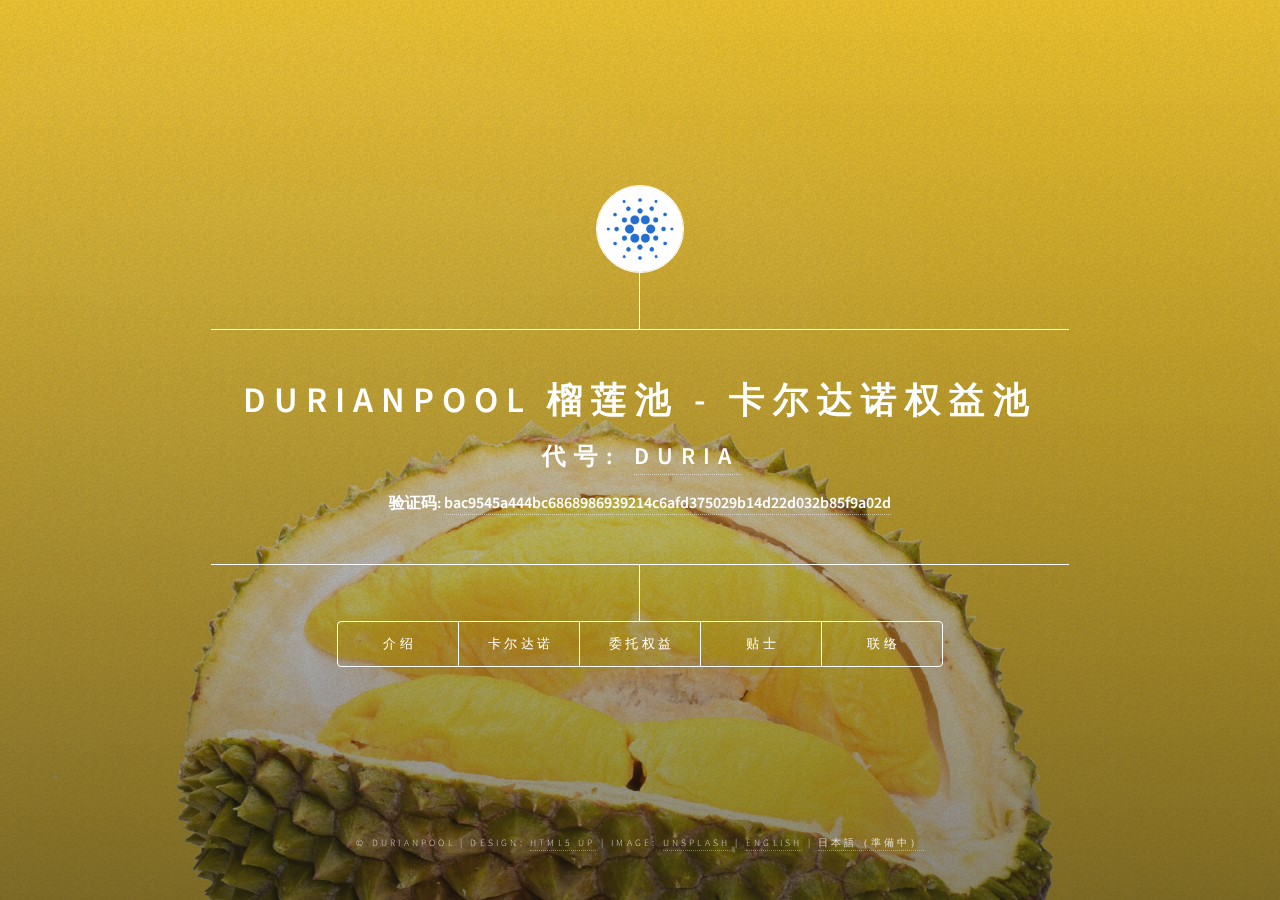
==== cn.html @ 18361f44 "Add language cn, jp" ====
<!DOCTYPE HTML>
<!--
	Dimension by HTML5 UP
	html5up.net | @ajlkn
	Free for personal and commercial use under the CCA 3.0 license (html5up.net/license)
-->
<html>
	<head>
		<title>榴莲池 卡尔达诺</title>
		<meta charset="utf-8" />
		<meta name="viewport" content="width=device-width, initial-scale=1, user-scalable=no" />
		<link rel="stylesheet" href="assets/css/main.css" />
		<link rel="apple-touch-icon" sizes="57x57" href="images/favicon/apple-icon-57x57.png">
        <link rel="apple-touch-icon" sizes="60x60" href="images/favicon/apple-icon-60x60.png">
        <link rel="apple-touch-icon" sizes="72x72" href="images/favicon/apple-icon-72x72.png">
        <link rel="apple-touch-icon" sizes="76x76" href="images/favicon/apple-icon-76x76.png">
        <link rel="apple-touch-icon" sizes="114x114" href="images/favicon/apple-icon-114x114.png">
        <link rel="apple-touch-icon" sizes="120x120" href="images/favicon/apple-icon-120x120.png">
        <link rel="apple-touch-icon" sizes="144x144" href="images/favicon/apple-icon-144x144.png">
        <link rel="apple-touch-icon" sizes="152x152" href="images/favicon/apple-icon-152x152.png">
        <link rel="apple-touch-icon" sizes="180x180" href="images/favicon/apple-icon-180x180.png">
        <link rel="icon" type="image/png" sizes="192x192"  href="images/favicon/android-icon-192x192.png">
        <link rel="icon" type="image/png" sizes="32x32" href="images/favicon/favicon-32x32.png">
        <link rel="icon" type="image/png" sizes="96x96" href="images/favicon/favicon-96x96.png">
        <link rel="icon" type="image/png" sizes="16x16" href="images/favicon/favicon-16x16.png">
        <link rel="manifest" href="/manifest.json">
        <meta name="msapplication-TileColor" content="#ffffff">
        <meta name="msapplication-TileImage" content="/ms-icon-144x144.png">
        <meta name="theme-color" content="#ffffff">
		<noscript><link rel="stylesheet" href="assets/css/noscript.css" /></noscript>
	</head>
    
	
    <body class="is-preload">
        
		<!-- Wrapper -->
			<div id="wrapper">

				<!-- Header -->
					<header id="header">
						<div class="logo">
							<span class="image fit"><img src="images/pic08.jpg" alt="" /></span>
						</div>
						<div class="content">
							<div class="inner">
								<h1>Durianpool 榴莲池 - 卡尔达诺权益池</h1>
                                <h2>代号: <a href="https://adapools.org/pool/bac9545a444bc6868986939214c6afd375029b14d22d032b85f9a02d">DURIA</a></h2>
                                <b>验证码: <span style="text-transform: lowercase"> <a href="https://pooltool.io/pool/bac9545a444bc6868986939214c6afd375029b14d22d032b85f9a02d/epochs">bac9545a444bc6868986939214c6afd375029b14d22d032b85f9a02d</a></span></b>
                            </div>
						</div>
						<nav>
							<ul>
								<li><a href="#intro">介绍</a></li>
								<li><a href="#cardano">卡尔达诺</a></li>
								<li><a href="#delegate">委托权益</a></li>
								<li><a href="#tips">贴士</a></li>
								<li><a href="#contact">联络</a></li>

								<!--<li><a href="#elements">Elements</a></li>-->
							</ul>
						</nav>

					</header>

				<!-- Main -->
					<div id="main">

						<!-- Intro -->
							<article id="intro">
								<h2 class="major">介绍</h2>
								<span class="image main"><img src="images/pic01.jpg" alt="" /></span>
                                <h3>这里没有榴莲,有更可口的等着您。</h3>
                                <p> 我们是区块链热衷者，相信区块链技术和去中心化可以带给我们一个公平的无国界世界。榴莲池的目标是成为一个可信赖及安全的权益池，支持有潜能可改革世界的区块链计划。<br>

                                    <br>经过我们深入探讨卡尔达诺的愿景和生态系统，我们决定在马来西亚部署网络节点，加入保卫卡尔达诺的保安系统，增强网路去中心化。谢谢大家的支持。
                                    <br>
				                </p>
                                
                                <b>权益池:</b>
                                    <ul>
                                        <li>可变费用: <b>1%</b></li>
                                        <li>固定费用: <b>340 ADA</b></li>
                                        <li>质押量: <b>100 ADA</b></li>
                                    </ul>
                                
                                
                                <b>硬件规格:</b>
								<ul>
                                    <li>1个中转节点，1个区块生产节点。1个中转节点正在设定中</li>
                                    <li>4核CPU处理器，8GB内存</li>
                                    <li>256GB SSD存储</li>
                                    <li>300 Mbps网速</li>
                                </ul>
                                <iframe width="500" height="270" frameborder="0" src="https://js.adapools.org/widget-dark.html?pool=bac9545a444bc6868986939214c6afd375029b14d22d032b85f9a02d&whitelabel=true"><a href="https://adapools.org/pool/bac9545a444bc6868986939214c6afd375029b14d22d032b85f9a02d">Detail</a></iframe>
							</article>

						<!-- Cardano -->
							<article id="cardano">
								<h2 class="major">卡尔达诺</h2>
								<span class="image main"><img src="images/pic02.jpg" alt="" /></span>
                                <p>Cardano is a proof-of-stake blockchain platform: the first to be founded on peer-reviewed research and developed through evidence-based methods. It combines pioneering technologies to provide unparalleled security and sustainability to decentralized applications, systems, and societies.</p>
                                <ul class="actions stacked">
								<li><a href="https://cardano.org/discover-cardano/" class="button">发掘更多</a></li>
							    </ul>      
                                <h2>What is ADA?</h2>
                                <p>ADA is the native token Of Cardano. Any user, located anywhere in the world, can use ADA as a secure exchange of value – without requiring a third party to mediate the exchange. Every transaction is permanently, securely, and transparently recorded on the Cardano blockchain.

                                Every ADA holder also holds a stake in the Cardano network. ADA stored in a wallet can be delegated to a stake pool to earn rewards – to participate in the successful running of the network – or pledged to a stake pool to increase the pool's likelihood of receiving rewards. In time, ADA will also be usable for a variety of applications and services on the Cardano platform.</p>
 								<ul class="actions stacked">
                                <li><a href="#delegate" class="button">委托你的权益</a></li>                               
                                </ul>
							</article>

						<!-- Delegate -->
							<article id="delegate">
								<h2 class="major">权益委托</h2>
								<p>委托权益可使用以下的卡尔达诺钱包:</p>
                                <ul>
                                    <ls><b>Daedalus</b> - a full-node wallet developed by IOHK</ls><br>
                                    <ls><b>Yoroi</b> - a browser-based wallet developed by EMURGO.</ls>
                                </ul>
                                    <p>搜寻我们的权益池<br> 
                                        代号: <b>DURIA</b><br>
                                        验证码: <b>bac9545a444bc6868986939214c6afd375029b14d22d032b85f9a02d</b><br>
                                    </p>
                                <p><a href="https://daedaluswallet.io/" class="image main"><img src="images/pic03.jpg" alt="" /></a>
                                <a href="https://daedaluswallet.io/">daedaluswallet.io</a></p>                                
                                <p><a href="https://yoroi-wallet.com/#/" class="image main"><img src="images/pic04.jpg" alt="" /></a>    
                                <a href="https://yoroi-wallet.com/#/">yoroi-wallet.com</a></p>
                                <p>一个详细的叫你<a href="https://medium.com/cardanorss/staking-for-beginners-a-step-by-step-guide-6dda110b2454">如何委托权益</a>的文章。加密货币的必知 <a href="#tips">安全提示</a>。</p>
								
							</article>

                        <!-- Tips -->
							<article id="tips">
								<h2 class="major">安全提示</h2>
                                <p><b>Your Key, Your ADA.</b><br>
                                   When delegation, do NOT send ADA to stake pool operator. Delegating to a pool does NOT involve transfer of ADA.
                                   <br>Your ADA always safe in your wallet. You keep full control while ADA are staked and you can send or withdraw them at anytime.</p>
                                <p><b>Never believe in any free give-away campaign.</b><br>
                                    There is no such thing as free lunch. If it looks too good to be true, it probably is.</p>
                                <p><b>Always visit to / download from official website for any cryptocurrency related product.</b><br>
                                    Make sure the website URL is correct to prevent phishing scam.</p>
                                <p><b>Create a strong password.</b><br>
                                    Enable two-factor authentification whenever available.</p>
                                    
                            </article>
                        
                        
						<!-- Contact -->
							<article id="contact">
								<h2 class="major">联络</h2>
								<form method="post" action="https://formspree.io/f/mqkwkklr">
									<div class="fields">
										<div class="field half">
											<label for="name">姓名</label>
											<input type="text" name="name" id="name" />
										</div>
										<div class="field half">
											<label for="email">电子邮件地址</label>
											<input type="text" name="email" id="email" />
										</div>
										<div class="field">
											<label for="message">信息</label>
											<textarea name="message" id="message" rows="4"></textarea>
										</div>
									</div>
									<ul class="actions">
										<li><input type="submit" value="发送" class="primary" /></li>
										<li><input type="reset" value="取消" /></li>
									</ul>
								</form>
								<ul class="icons">
									<li><a href="#" class="icon brands fa-twitter"><span class="label">Twitter</span></a></li>
									<li><a href="#" class="icon brands fa-facebook-f"><span class="label">Facebook</span></a></li>
									<li><a href="https://github.com/durianpool/durianpool.github.io" class="icon brands fa-github"><span class="label">GitHub</span></a></li>
                                    <li><a class="icon fa-envelope"><span class="label">Email</span></a></li>  durianpool@outlook.com
								</ul>
							</article>

						<!-- Elements -->
							<article id="elements">
								<h2 class="major">Elements</h2>

								<section>
									<h3 class="major">Text</h3>
									<p>This is <b>bold</b> and this is <strong>strong</strong>. This is <i>italic</i> and this is <em>emphasized</em>.
									This is <sup>superscript</sup> text and this is <sub>subscript</sub> text.
									This is <u>underlined</u> and this is code: <code>for (;;) { ... }</code>. Finally, <a href="#">this is a link</a>.</p>
									<hr />
									<h2>Heading Level 2</h2>
									<h3>Heading Level 3</h3>
									<h4>Heading Level 4</h4>
									<h5>Heading Level 5</h5>
									<h6>Heading Level 6</h6>
									<hr />
									<h4>Blockquote</h4>
									<blockquote>Fringilla nisl. Donec accumsan interdum nisi, quis tincidunt felis sagittis eget tempus euismod. Vestibulum ante ipsum primis in faucibus vestibulum. Blandit adipiscing eu felis iaculis volutpat ac adipiscing accumsan faucibus. Vestibulum ante ipsum primis in faucibus lorem ipsum dolor sit amet nullam adipiscing eu felis.</blockquote>
									<h4>Preformatted</h4>
									<pre><code>i = 0;

while (!deck.isInOrder()) {
    print 'Iteration ' + i;
    deck.shuffle();
    i++;
}

print 'It took ' + i + ' iterations to sort the deck.';</code></pre>
								</section>

								<section>
									<h3 class="major">Lists</h3>

									<h4>Unordered</h4>
									<ul>
										<li>Dolor pulvinar etiam.</li>
										<li>Sagittis adipiscing.</li>
										<li>Felis enim feugiat.</li>
									</ul>

									<h4>Alternate</h4>
									<ul class="alt">
										<li>Dolor pulvinar etiam.</li>
										<li>Sagittis adipiscing.</li>
										<li>Felis enim feugiat.</li>
									</ul>

									<h4>Ordered</h4>
									<ol>
										<li>Dolor pulvinar etiam.</li>
										<li>Etiam vel felis viverra.</li>
										<li>Felis enim feugiat.</li>
										<li>Dolor pulvinar etiam.</li>
										<li>Etiam vel felis lorem.</li>
										<li>Felis enim et feugiat.</li>
									</ol>
									<h4>Icons</h4>
									<ul class="icons">
										<li><a href="#" class="icon brands fa-twitter"><span class="label">Twitter</span></a></li>
										<li><a href="#" class="icon brands fa-facebook-f"><span class="label">Facebook</span></a></li>
										<li><a href="#" class="icon brands fa-instagram"><span class="label">Instagram</span></a></li>
										<li><a href="#" class="icon brands fa-github"><span class="label">Github</span></a></li>
									</ul>

									<h4>Actions</h4>
									<ul class="actions">
										<li><a href="#" class="button primary">Default</a></li>
										<li><a href="#" class="button">Default</a></li>
									</ul>
									<ul class="actions stacked">
										<li><a href="#" class="button primary">Default</a></li>
										<li><a href="#" class="button">Default</a></li>
									</ul>
								</section>

								<section>
									<h3 class="major">Table</h3>
									<h4>Default</h4>
									<div class="table-wrapper">
										<table>
											<thead>
												<tr>
													<th>Name</th>
													<th>Description</th>
													<th>Price</th>
												</tr>
											</thead>
											<tbody>
												<tr>
													<td>Item One</td>
													<td>Ante turpis integer aliquet porttitor.</td>
													<td>29.99</td>
												</tr>
												<tr>
													<td>Item Two</td>
													<td>Vis ac commodo adipiscing arcu aliquet.</td>
													<td>19.99</td>
												</tr>
												<tr>
													<td>Item Three</td>
													<td> Morbi faucibus arcu accumsan lorem.</td>
													<td>29.99</td>
												</tr>
												<tr>
													<td>Item Four</td>
													<td>Vitae integer tempus condimentum.</td>
													<td>19.99</td>
												</tr>
												<tr>
													<td>Item Five</td>
													<td>Ante turpis integer aliquet porttitor.</td>
													<td>29.99</td>
												</tr>
											</tbody>
											<tfoot>
												<tr>
													<td colspan="2"></td>
													<td>100.00</td>
												</tr>
											</tfoot>
										</table>
									</div>

									<h4>Alternate</h4>
									<div class="table-wrapper">
										<table class="alt">
											<thead>
												<tr>
													<th>Name</th>
													<th>Description</th>
													<th>Price</th>
												</tr>
											</thead>
											<tbody>
												<tr>
													<td>Item One</td>
													<td>Ante turpis integer aliquet porttitor.</td>
													<td>29.99</td>
												</tr>
												<tr>
													<td>Item Two</td>
													<td>Vis ac commodo adipiscing arcu aliquet.</td>
													<td>19.99</td>
												</tr>
												<tr>
													<td>Item Three</td>
													<td> Morbi faucibus arcu accumsan lorem.</td>
													<td>29.99</td>
												</tr>
												<tr>
													<td>Item Four</td>
													<td>Vitae integer tempus condimentum.</td>
													<td>19.99</td>
												</tr>
												<tr>
													<td>Item Five</td>
													<td>Ante turpis integer aliquet porttitor.</td>
													<td>29.99</td>
												</tr>
											</tbody>
											<tfoot>
												<tr>
													<td colspan="2"></td>
													<td>100.00</td>
												</tr>
											</tfoot>
										</table>
									</div>
								</section>

								<section>
									<h3 class="major">Buttons</h3>
									<ul class="actions">
										<li><a href="#" class="button primary">Primary</a></li>
										<li><a href="#" class="button">Default</a></li>
									</ul>
									<ul class="actions">
										<li><a href="#" class="button">Default</a></li>
										<li><a href="#" class="button small">Small</a></li>
									</ul>
									<ul class="actions">
										<li><a href="#" class="button primary icon solid fa-download">Icon</a></li>
										<li><a href="#" class="button icon solid fa-download">Icon</a></li>
									</ul>
									<ul class="actions">
										<li><span class="button primary disabled">Disabled</span></li>
										<li><span class="button disabled">Disabled</span></li>
									</ul>
								</section>

								<section>
									<h3 class="major">Form</h3>
									<form method="post" action="#">
										<div class="fields">
											<div class="field half">
												<label for="demo-name">Name</label>
												<input type="text" name="demo-name" id="demo-name" value="" placeholder="Jane Doe" />
											</div>
											<div class="field half">
												<label for="demo-email">Email</label>
												<input type="email" name="demo-email" id="demo-email" value="" placeholder="jane@untitled.tld" />
											</div>
											<div class="field">
												<label for="demo-category">Category</label>
												<select name="demo-category" id="demo-category">
													<option value="">-</option>
													<option value="1">Manufacturing</option>
													<option value="1">Shipping</option>
													<option value="1">Administration</option>
													<option value="1">Human Resources</option>
												</select>
											</div>
											<div class="field half">
												<input type="radio" id="demo-priority-low" name="demo-priority" checked>
												<label for="demo-priority-low">Low</label>
											</div>
											<div class="field half">
												<input type="radio" id="demo-priority-high" name="demo-priority">
												<label for="demo-priority-high">High</label>
											</div>
											<div class="field half">
												<input type="checkbox" id="demo-copy" name="demo-copy">
												<label for="demo-copy">Email me a copy</label>
											</div>
											<div class="field half">
												<input type="checkbox" id="demo-human" name="demo-human" checked>
												<label for="demo-human">Not a robot</label>
											</div>
											<div class="field">
												<label for="demo-message">Message</label>
												<textarea name="demo-message" id="demo-message" placeholder="Enter your message" rows="6"></textarea>
											</div>
										</div>
										<ul class="actions">
											<li><input type="submit" value="Send Message" class="primary" /></li>
											<li><input type="reset" value="Reset" /></li>
										</ul>
									</form>
								</section>

							</article>

					</div>
 
				<!-- Footer -->
					<footer id="footer">
                        <p class="copyright">&copy; Durianpool | Design: <a href="https://html5up.net">HTML5 UP</a> | Image: <a href="https://unsplash.com">Unsplash</a> | <a href="index.html">English</a> | <a href="#">日本語（準備中）</a></p>
					</footer>

			</div>

		<!-- BG -->
			<div id="bg"></div>

		<!-- Scripts -->
			<script src="assets/js/jquery.min.js"></script>
			<script src="assets/js/browser.min.js"></script>
			<script src="assets/js/breakpoints.min.js"></script>
			<script src="assets/js/util.js"></script>
			<script src="assets/js/main.js"></script>

	</body>
</html>
---- assets/css/main.css ----
@import url(fontawesome-all.min.css);
@import url("https://fonts.googleapis.com/css?family=Source+Sans+Pro:300italic,600italic,300,600");

/*
	Dimension by HTML5 UP
	html5up.net | @ajlkn
	Free for personal and commercial use under the CCA 3.0 license (html5up.net/license)
*/

html, body, div, span, applet, object,
iframe, h1, h2, h3, h4, h5, h6, p, blockquote,
pre, a, abbr, acronym, address, big, cite,
code, del, dfn, em, img, ins, kbd, q, s, samp,
small, strike, strong, sub, sup, tt, var, b,
u, i, center, dl, dt, dd, ol, ul, li, fieldset,
form, label, legend, table, caption, tbody,
tfoot, thead, tr, th, td, article, aside,
canvas, details, embed, figure, figcaption,
footer, header, hgroup, menu, nav, output, ruby,
section, summary, time, mark, audio, video {
	margin: 0;
	padding: 0;
	border: 0;
	font-size: 100%;
	font: inherit;
	vertical-align: baseline;}

article, aside, details, figcaption, figure,
footer, header, hgroup, menu, nav, section {
	display: block;}

body {
	line-height: 1;
}

ol, ul {
	list-style: none;
}

blockquote, q {
	quotes: none;
}

	blockquote:before, blockquote:after, q:before, q:after {
		content: '';
		content: none;
	}

table {
	border-collapse: collapse;
	border-spacing: 0;
}

body {
	-webkit-text-size-adjust: none;
}

mark {
	background-color: transparent;
	color: inherit;
}

input::-moz-focus-inner {
	border: 0;
	padding: 0;
}

input, select, textarea {
	-moz-appearance: none;
	-webkit-appearance: none;
	-ms-appearance: none;
	appearance: none;
}

/* Basic */

	@-ms-viewport {
		width: device-width;
	}

	@media screen and (max-width: 480px) {

		html, body {
			min-width: 320px;
		}

	}

	html {
		box-sizing: border-box;
	}

	*, *:before, *:after {
		box-sizing: inherit;
	}

	body {
		background: #1b1f22;
	}

		body.is-preload *, body.is-preload *:before, body.is-preload *:after {
			-moz-animation: none !important;
			-webkit-animation: none !important;
			-ms-animation: none !important;
			animation: none !important;
			-moz-transition: none !important;
			-webkit-transition: none !important;
			-ms-transition: none !important;
			transition: none !important;
		}

/* Type */

	html {
		font-size: 16pt;
	}

		@media screen and (max-width: 1680px) {

			html {
				font-size: 12pt;
			}

		}

		@media screen and (max-width: 736px) {

			html {
				font-size: 11pt;
			}

		}

		@media screen and (max-width: 360px) {

			html {
				font-size: 10pt;
			}

		}

	body, input, select, textarea {
		color: #ffffff;
		font-family: "Source Sans Pro", sans-serif;
		font-weight: 300;
		font-size: 1rem;
		line-height: 1.65;
	}

	a {
		-moz-transition: color 0.2s ease-in-out, background-color 0.2s ease-in-out, border-bottom-color 0.2s ease-in-out;
		-webkit-transition: color 0.2s ease-in-out, background-color 0.2s ease-in-out, border-bottom-color 0.2s ease-in-out;
		-ms-transition: color 0.2s ease-in-out, background-color 0.2s ease-in-out, border-bottom-color 0.2s ease-in-out;
		transition: color 0.2s ease-in-out, background-color 0.2s ease-in-out, border-bottom-color 0.2s ease-in-out;
		border-bottom: dotted 1px rgba(255, 255, 255, 0.5);
		text-decoration: none;
		color: inherit;
	}

		a:hover {
			border-bottom-color: transparent;
		}

	strong, b {
		color: #ffffff;
		font-weight: 600;
	}

	em, i {
		font-style: italic;
	}

	p {
		margin: 0 0 2rem 0;
	}

	h1, h2, h3, h4, h5, h6 {
		color: #ffffff;
		font-weight: 600;
		line-height: 1.5;
		margin: 0 0 1rem 0;
		text-transform: uppercase;
		letter-spacing: 0.2rem;
	}

		h1 a, h2 a, h3 a, h4 a, h5 a, h6 a {
			color: inherit;
			text-decoration: none;
		}

		h1.major, h2.major, h3.major, h4.major, h5.major, h6.major {
			border-bottom: solid 1px #ffffff;
			width: -moz-max-content;
			width: -webkit-max-content;
			width: -ms-max-content;
			width: max-content;
			padding-bottom: 0.5rem;
			margin: 0 0 2rem 0;
		}

	h1 {
		font-size: 2.25rem;
		line-height: 1.3;
		letter-spacing: 0.5rem;
	}

	h2 {
		font-size: 1.5rem;
		line-height: 1.4;
		letter-spacing: 0.5rem;
	}

	h3 {
		font-size: 1rem;
	}

	h4 {
		font-size: 0.8rem;
	}

	h5 {
		font-size: 0.7rem;
	}

	h6 {
		font-size: 0.6rem;
	}

	@media screen and (max-width: 736px) {

		h1 {
			font-size: 1.75rem;
			line-height: 1.4;
		}

		h2 {
			font-size: 1.25em;
			line-height: 1.5;
		}

	}

	sub {
		font-size: 0.8rem;
		position: relative;
		top: 0.5rem;
	}

	sup {
		font-size: 0.8rem;
		position: relative;
		top: -0.5rem;
	}

	blockquote {
		border-left: solid 4px #ffffff;
		font-style: italic;
		margin: 0 0 2rem 0;
		padding: 0.5rem 0 0.5rem 2rem;
	}

	code {
		background: rgba(255, 255, 255, 0.075);
		border-radius: 4px;
		font-family: "Courier New", monospace;
		font-size: 0.9rem;
		margin: 0 0.25rem;
		padding: 0.25rem 0.65rem;
	}

	pre {
		-webkit-overflow-scrolling: touch;
		font-family: "Courier New", monospace;
		font-size: 0.9rem;
		margin: 0 0 2rem 0;
	}

		pre code {
			display: block;
			line-height: 1.75;
			padding: 1rem 1.5rem;
			overflow-x: auto;
		}

	hr {
		border: 0;
		border-bottom: solid 1px #ffffff;
		margin: 2.75rem 0;
	}

	.align-left {
		text-align: left;
	}

	.align-center {
		text-align: center;
	}

	.align-right {
		text-align: right;
	}

/* Form */

	form {
		margin: 0 0 2rem 0;
	}

		form > :last-child {
			margin-bottom: 0;
		}

		form > .fields {
			display: -moz-flex;
			display: -webkit-flex;
			display: -ms-flex;
			display: flex;
			-moz-flex-wrap: wrap;
			-webkit-flex-wrap: wrap;
			-ms-flex-wrap: wrap;
			flex-wrap: wrap;
			width: calc(100% + 3rem);
			margin: -1.5rem 0 2rem -1.5rem;
		}

			form > .fields > .field {
				-moz-flex-grow: 0;
				-webkit-flex-grow: 0;
				-ms-flex-grow: 0;
				flex-grow: 0;
				-moz-flex-shrink: 0;
				-webkit-flex-shrink: 0;
				-ms-flex-shrink: 0;
				flex-shrink: 0;
				padding: 1.5rem 0 0 1.5rem;
				width: calc(100% - 1.5rem);
			}

				form > .fields > .field.half {
					width: calc(50% - 0.75rem);
				}

				form > .fields > .field.third {
					width: calc(100%/3 - 0.5rem);
				}

				form > .fields > .field.quarter {
					width: calc(25% - 0.375rem);
				}

		@media screen and (max-width: 480px) {

			form > .fields {
				width: calc(100% + 3rem);
				margin: -1.5rem 0 2rem -1.5rem;
			}

				form > .fields > .field {
					padding: 1.5rem 0 0 1.5rem;
					width: calc(100% - 1.5rem);
				}

					form > .fields > .field.half {
						width: calc(100% - 1.5rem);
					}

					form > .fields > .field.third {
						width: calc(100% - 1.5rem);
					}

					form > .fields > .field.quarter {
						width: calc(100% - 1.5rem);
					}

		}

	label {
		color: #ffffff;
		display: block;
		font-size: 0.8rem;
		font-weight: 300;
		letter-spacing: 0.2rem;
		line-height: 1.5;
		margin: 0 0 1rem 0;
		text-transform: uppercase;
	}

	input[type="text"],
	input[type="password"],
	input[type="email"],
	input[type="tel"],
	select,
	textarea {
		-moz-appearance: none;
		-webkit-appearance: none;
		-ms-appearance: none;
		appearance: none;
		-moz-transition: border-color 0.2s ease-in-out, box-shadow 0.2s ease-in-out, background-color 0.2s ease-in-out;
		-webkit-transition: border-color 0.2s ease-in-out, box-shadow 0.2s ease-in-out, background-color 0.2s ease-in-out;
		-ms-transition: border-color 0.2s ease-in-out, box-shadow 0.2s ease-in-out, background-color 0.2s ease-in-out;
		transition: border-color 0.2s ease-in-out, box-shadow 0.2s ease-in-out, background-color 0.2s ease-in-out;
		background-color: transparent;
		border-radius: 4px;
		border: solid 1px #ffffff;
		color: inherit;
		display: block;
		outline: 0;
		padding: 0 1rem;
		text-decoration: none;
		width: 100%;
	}

		input[type="text"]:invalid,
		input[type="password"]:invalid,
		input[type="email"]:invalid,
		input[type="tel"]:invalid,
		select:invalid,
		textarea:invalid {
			box-shadow: none;
		}

		input[type="text"]:focus,
		input[type="password"]:focus,
		input[type="email"]:focus,
		input[type="tel"]:focus,
		select:focus,
		textarea:focus {
			background: rgba(255, 255, 255, 0.075);
			border-color: #ffffff;
			box-shadow: 0 0 0 1px #ffffff;
		}

	select {
		background-image: url("data:image/svg+xml;charset=utf8,%3Csvg xmlns='http://www.w3.org/2000/svg' width='40' height='40' preserveAspectRatio='none' viewBox='0 0 40 40'%3E%3Cpath d='M9.4,12.3l10.4,10.4l10.4-10.4c0.2-0.2,0.5-0.4,0.9-0.4c0.3,0,0.6,0.1,0.9,0.4l3.3,3.3c0.2,0.2,0.4,0.5,0.4,0.9 c0,0.4-0.1,0.6-0.4,0.9L20.7,31.9c-0.2,0.2-0.5,0.4-0.9,0.4c-0.3,0-0.6-0.1-0.9-0.4L4.3,17.3c-0.2-0.2-0.4-0.5-0.4-0.9 c0-0.4,0.1-0.6,0.4-0.9l3.3-3.3c0.2-0.2,0.5-0.4,0.9-0.4S9.1,12.1,9.4,12.3z' fill='%23ffffff' /%3E%3C/svg%3E");
		background-size: 1.25rem;
		background-repeat: no-repeat;
		background-position: calc(100% - 1rem) center;
		height: 2.75rem;
		padding-right: 2.75rem;
		text-overflow: ellipsis;
	}

		select option {
			color: #ffffff;
			background: #1b1f22;
		}

		select:focus::-ms-value {
			background-color: transparent;
		}

		select::-ms-expand {
			display: none;
		}

	input[type="text"],
	input[type="password"],
	input[type="email"],
	select {
		height: 2.75rem;
	}

	textarea {
		padding: 0.75rem 1rem;
	}

	input[type="checkbox"],
	input[type="radio"] {
		-moz-appearance: none;
		-webkit-appearance: none;
		-ms-appearance: none;
		appearance: none;
		display: block;
		float: left;
		margin-right: -2rem;
		opacity: 0;
		width: 1rem;
		z-index: -1;
	}

		input[type="checkbox"] + label,
		input[type="radio"] + label {
			text-decoration: none;
			-moz-user-select: none;
			-webkit-user-select: none;
			-ms-user-select: none;
			user-select: none;
			color: #ffffff;
			cursor: pointer;
			display: inline-block;
			font-size: 0.8rem;
			font-weight: 300;
			margin: 0 0 0.5rem 0;
			padding-left: 2.65rem;
			padding-right: 0.75rem;
			position: relative;
		}

			input[type="checkbox"] + label:before,
			input[type="radio"] + label:before {
				-moz-osx-font-smoothing: grayscale;
				-webkit-font-smoothing: antialiased;
				display: inline-block;
				font-style: normal;
				font-variant: normal;
				text-rendering: auto;
				line-height: 1;
				text-transform: none !important;
				font-family: 'Font Awesome 5 Free';
				font-weight: 900;
			}

			input[type="checkbox"] + label:before,
			input[type="radio"] + label:before {
				-moz-transition: border-color 0.2s ease-in-out, box-shadow 0.2s ease-in-out, background-color 0.2s ease-in-out;
				-webkit-transition: border-color 0.2s ease-in-out, box-shadow 0.2s ease-in-out, background-color 0.2s ease-in-out;
				-ms-transition: border-color 0.2s ease-in-out, box-shadow 0.2s ease-in-out, background-color 0.2s ease-in-out;
				transition: border-color 0.2s ease-in-out, box-shadow 0.2s ease-in-out, background-color 0.2s ease-in-out;
				border-radius: 4px;
				border: solid 1px #ffffff;
				content: '';
				display: inline-block;
				height: 1.65rem;
				left: 0;
				line-height: 1.65rem;
				position: absolute;
				text-align: center;
				top: -0.15rem;
				width: 1.65rem;
			}

		input[type="checkbox"]:checked + label:before,
		input[type="radio"]:checked + label:before {
			background: #ffffff !important;
			border-color: #ffffff !important;
			color: #1b1f22;
			content: '\f00c';
		}

		input[type="checkbox"]:focus + label:before,
		input[type="radio"]:focus + label:before {
			background: rgba(255, 255, 255, 0.075);
			border-color: #ffffff;
			box-shadow: 0 0 0 1px #ffffff;
		}

	input[type="checkbox"] + label:before {
		border-radius: 4px;
	}

	input[type="radio"] + label:before {
		border-radius: 100%;
	}

	::-webkit-input-placeholder {
		color: rgba(255, 255, 255, 0.5) !important;
		opacity: 1.0;
	}

	:-moz-placeholder {
		color: rgba(255, 255, 255, 0.5) !important;
		opacity: 1.0;
	}

	::-moz-placeholder {
		color: rgba(255, 255, 255, 0.5) !important;
		opacity: 1.0;
	}

	:-ms-input-placeholder {
		color: rgba(255, 255, 255, 0.5) !important;
		opacity: 1.0;
	}

	.formerize-placeholder {
		color: rgba(255, 255, 255, 0.5) !important;
		opacity: 1.0;
	}

/* Box */

	.box {
		border-radius: 4px;
		border: solid 1px #ffffff;
		margin-bottom: 2rem;
		padding: 1.5em;
	}

		.box > :last-child,
		.box > :last-child > :last-child,
		.box > :last-child > :last-child > :last-child {
			margin-bottom: 0;
		}

		.box.alt {
			border: 0;
			border-radius: 0;
			padding: 0;
		}

/* Icon */

	.icon {
		text-decoration: none;
		border-bottom: none;
		position: relative;
	}

		.icon:before {
			-moz-osx-font-smoothing: grayscale;
			-webkit-font-smoothing: antialiased;
			display: inline-block;
			font-style: normal;
			font-variant: normal;
			text-rendering: auto;
			line-height: 1;
			text-transform: none !important;
			font-family: 'Font Awesome 5 Free';
			font-weight: 400;
		}

		.icon > .label {
			display: none;
		}

		.icon:before {
			line-height: inherit;
		}

		.icon.solid:before {
			font-weight: 900;
		}

		.icon.brands:before {
			font-family: 'Font Awesome 5 Brands';
		}

/* Image */

	.image {
		border-radius: 4px;
		border: 0;
		display: inline-block;
		position: relative;
	}

		.image:before {
			pointer-events: none;
			background-image: url("../../images/overlay.png");
			background-color: rgba(#####);
			border-radius: 4px;
			content: '';
			display: block;
			height: 100%;
			left: 0;
			opacity: 0;#####
			position: absolute;
			top: 0;
			width: 100%;
		}

		.image img {
			border-radius: 4px;
			display: block;
		}

		.image.left, .image.right {
			max-width: 40%;
		}

			.image.left img, .image.right img {
				width: 100%;
			}

		.image.left {
			float: left;
			padding: 0 1.5em 1em 0;
			top: 0.25em;
		}

		.image.right {
			float: right;
			padding: 0 0 1em 1.5em;
			top: 0.25em;
		}

		.image.fit {
			display: block;
			margin: 0 0 2rem 0;
			width: 100%;
        
		}
			.image.fit img {
				margin: 0px auto 0px;
             			width: 100%;
             			border-radius: 50%;
      			}

		.image.main {
			display: block;
			margin: 2.5rem 0;
			width: 100%;
		}

			.image.main img {
				width: 100%;
			}

		@media screen and (max-width: 736px) {

			.image.main {
				margin: 2rem 0;
			}

		}

		@media screen and (max-width: 480px) {

			.image.main {
				margin: 1.5rem 0;
			}

		}

/* List */

	ol {
		list-style: decimal;
		margin: 0 0 2rem 0;
		padding-left: 1.25em;
	}

		ol li {
			padding-left: 0.25em;
		}

	ul {
		list-style: disc;
		margin: 0 0 2rem 0;
		padding-left: 1em;
	}

		ul li {
			padding-left: 0.5em;
		}

		ul.alt {
			list-style: none;
			padding-left: 0;
		}

			ul.alt li {
				border-top: solid 1px #ffffff;
				padding: 0.5em 0;
			}

				ul.alt li:first-child {
					border-top: 0;
					padding-top: 0;
				}

	dl {
		margin: 0 0 2rem 0;
	}

		dl dt {
			display: block;
			font-weight: 600;
			margin: 0 0 1rem 0;
		}

		dl dd {
			margin-left: 2rem;
		}

/* Actions */

	ul.actions {
		display: -moz-flex;
		display: -webkit-flex;
		display: -ms-flex;
		display: flex;
		cursor: default;
		list-style: none;
		margin-left: -1rem;
		padding-left: 0;
	}

		ul.actions li {
			padding: 0 0 0 1rem;
			vertical-align: middle;
		}

		ul.actions.special {
			-moz-justify-content: center;
			-webkit-justify-content: center;
			-ms-justify-content: center;
			justify-content: center;
			width: 100%;
			margin-left: 0;
		}

			ul.actions.special li:first-child {
				padding-left: 0;
			}

		ul.actions.stacked {
			-moz-flex-direction: column;
			-webkit-flex-direction: column;
			-ms-flex-direction: column;
			flex-direction: column;
			margin-left: 0;
		}

			ul.actions.stacked li {
				padding: 1.3rem 0 0 0;
			}

				ul.actions.stacked li:first-child {
					padding-top: 0;
				}

		ul.actions.fit {
			width: calc(100% + 1rem);
		}

			ul.actions.fit li {
				-moz-flex-grow: 1;
				-webkit-flex-grow: 1;
				-ms-flex-grow: 1;
				flex-grow: 1;
				-moz-flex-shrink: 1;
				-webkit-flex-shrink: 1;
				-ms-flex-shrink: 1;
				flex-shrink: 1;
				width: 100%;
			}

				ul.actions.fit li > * {
					width: 100%;
				}

			ul.actions.fit.stacked {
				width: 100%;
			}

		@media screen and (max-width: 480px) {

			ul.actions:not(.fixed) {
				-moz-flex-direction: column;
				-webkit-flex-direction: column;
				-ms-flex-direction: column;
				flex-direction: column;
				margin-left: 0;
				width: 100% !important;
			}

				ul.actions:not(.fixed) li {
					-moz-flex-grow: 1;
					-webkit-flex-grow: 1;
					-ms-flex-grow: 1;
					flex-grow: 1;
					-moz-flex-shrink: 1;
					-webkit-flex-shrink: 1;
					-ms-flex-shrink: 1;
					flex-shrink: 1;
					padding: 1rem 0 0 0;
					text-align: center;
					width: 100%;
				}

					ul.actions:not(.fixed) li > * {
						width: 100%;
					}

					ul.actions:not(.fixed) li:first-child {
						padding-top: 0;
					}

					ul.actions:not(.fixed) li input[type="submit"],
					ul.actions:not(.fixed) li input[type="reset"],
					ul.actions:not(.fixed) li input[type="button"],
					ul.actions:not(.fixed) li button,
					ul.actions:not(.fixed) li .button {
						width: 100%;
					}

						ul.actions:not(.fixed) li input[type="submit"].icon:before,
						ul.actions:not(.fixed) li input[type="reset"].icon:before,
						ul.actions:not(.fixed) li input[type="button"].icon:before,
						ul.actions:not(.fixed) li button.icon:before,
						ul.actions:not(.fixed) li .button.icon:before {
							margin-left: -0.5em;
						}

		}

/* Icons */

	ul.icons {
		cursor: default;
		list-style: none;
		padding-left: 0;
	}

		ul.icons li {
			display: inline-block;
			padding: 0 0.75em 0 0;
		}

			ul.icons li:last-child {
				padding-right: 0;
			}

			ul.icons li a {
				border-radius: 100%;
				box-shadow: inset 0 0 0 1px #ffffff;
				display: inline-block;
				height: 2.25rem;
				line-height: 2.25rem;
				text-align: center;
				width: 2.25rem;
			}

				ul.icons li a:hover {
					background-color: rgba(255, 255, 255, 0.075);
				}

				ul.icons li a:active {
					background-color: rgba(255, 255, 255, 0.175);
				}

/* Table */

	.table-wrapper {
		-webkit-overflow-scrolling: touch;
		overflow-x: auto;
	}

	table {
		margin: 0 0 2rem 0;
		width: 100%;
	}

		table tbody tr {
			border: solid 1px #ffffff;
			border-left: 0;
			border-right: 0;
		}

			table tbody tr:nth-child(2n + 1) {
				background-color: rgba(255, 255, 255, 0.075);
			}

		table td {
			padding: 0.75em 0.75em;
		}

		table th {
			color: #ffffff;
			font-size: 0.9em;
			font-weight: 600;
			padding: 0 0.75em 0.75em 0.75em;
			text-align: left;
		}

		table thead {
			border-bottom: solid 2px #ffffff;
		}

		table tfoot {
			border-top: solid 2px #ffffff;
		}

		table.alt {
			border-collapse: separate;
		}

			table.alt tbody tr td {
				border: solid 1px #ffffff;
				border-left-width: 0;
				border-top-width: 0;
			}

				table.alt tbody tr td:first-child {
					border-left-width: 1px;
				}

			table.alt tbody tr:first-child td {
				border-top-width: 1px;
			}

			table.alt thead {
				border-bottom: 0;
			}

			table.alt tfoot {
				border-top: 0;
			}

/* Button */

	input[type="submit"],
	input[type="reset"],
	input[type="button"],
	button,
	.button {
		-moz-appearance: none;
		-webkit-appearance: none;
		-ms-appearance: none;
		appearance: none;
		-moz-transition: background-color 0.2s ease-in-out, color 0.2s ease-in-out;
		-webkit-transition: background-color 0.2s ease-in-out, color 0.2s ease-in-out;
		-ms-transition: background-color 0.2s ease-in-out, color 0.2s ease-in-out;
		transition: background-color 0.2s ease-in-out, color 0.2s ease-in-out;
		background-color: transparent;
		border-radius: 4px;
		border: 0;
		box-shadow: inset 0 0 0 1px #ffffff;
		color: #ffffff !important;
		cursor: pointer;
		display: inline-block;
		font-size: 0.8rem;
		font-weight: 300;
		height: 2.75rem;
		letter-spacing: 0.2rem;
		line-height: 2.75rem;
		outline: 0;
		padding: 0 1.25rem 0 1.35rem;
		text-align: center;
		text-decoration: none;
		text-transform: uppercase;
		white-space: nowrap;
	}

		input[type="submit"]:hover,
		input[type="reset"]:hover,
		input[type="button"]:hover,
		button:hover,
		.button:hover {
			background-color: rgba(255, 255, 255, 0.075);
		}

		input[type="submit"]:active,
		input[type="reset"]:active,
		input[type="button"]:active,
		button:active,
		.button:active {
			background-color: rgba(255, 255, 255, 0.175);
		}

		input[type="submit"].icon:before,
		input[type="reset"].icon:before,
		input[type="button"].icon:before,
		button.icon:before,
		.button.icon:before {
			margin-right: 0.5em;
		}

		input[type="submit"].fit,
		input[type="reset"].fit,
		input[type="button"].fit,
		button.fit,
		.button.fit {
			width: 100%;
		}

		input[type="submit"].small,
		input[type="reset"].small,
		input[type="button"].small,
		button.small,
		.button.small {
			font-size: 0.6rem;
			height: 2.0625rem;
			line-height: 2.0625rem;
		}

		input[type="submit"].primary,
		input[type="reset"].primary,
		input[type="button"].primary,
		button.primary,
		.button.primary {
			background-color: #ffffff;
			color: #1b1f22 !important;
			font-weight: 600;
		}

		input[type="submit"].disabled, input[type="submit"]:disabled,
		input[type="reset"].disabled,
		input[type="reset"]:disabled,
		input[type="button"].disabled,
		input[type="button"]:disabled,
		button.disabled,
		button:disabled,
		.button.disabled,
		.button:disabled {
			pointer-events: none;
			cursor: default;
			opacity: 0.25;
		}

	input[type="submit"],
	input[type="reset"],
	input[type="button"],
	button {
		line-height: calc(2.75rem - 2px);
	}

/* BG */

	#bg {
		-moz-transform: scale(1.0);
		-webkit-transform: scale(1.0);
		-ms-transform: scale(1.0);
		transform: scale(1.0);
		-webkit-backface-visibility: hidden;
		position: fixed;
		top: 0;
		left: 0;
		width: 100%;
		height: 100vh;
		z-index: 1;
	}

		#bg:before, #bg:after {
			content: '';
			display: block;
			position: absolute;
			top: 0;
			left: 0;
			width: 100%;
			height: 100%;
		}

		#bg:before {
			-moz-transition: background-color 2.5s ease-in-out;
			-webkit-transition: background-color 2.5s ease-in-out;
			-ms-transition: background-color 2.5s ease-in-out;
			transition: background-color 2.5s ease-in-out;
			-moz-transition-delay: 0.75s;
			-webkit-transition-delay: 0.75s;
			-ms-transition-delay: 0.75s;
			transition-delay: 0.75s;
			background-image: linear-gradient(to top, rgba(19, 21, 25, 0.5), rgba(19, 21, 25, 0.01)), url("../../images/overlay.png");
			background-size: auto,
 256px 256px;
			background-position: center,
 center;
			background-repeat: no-repeat,
 repeat;
			z-index: 2;
		}

		#bg:after {
			-moz-transform: scale(1.125);
			-webkit-transform: scale(1.125);
			-ms-transform: scale(1.125);
			transform: scale(1.125);
			-moz-transition: -moz-transform 0.325s ease-in-out, -moz-filter 0.325s ease-in-out;
			-webkit-transition: -webkit-transform 0.325s ease-in-out, -webkit-filter 0.325s ease-in-out;
			-ms-transition: -ms-transform 0.325s ease-in-out, -ms-filter 0.325s ease-in-out;
			transition: transform 0.325s ease-in-out, filter 0.325s ease-in-out;
			background-image: url("../../images/bg.jpg");
			background-position: center;
			background-size: cover;
			background-repeat: no-repeat;
			z-index: 1;
		}

		body.is-article-visible #bg:after {
			-moz-transform: scale(1.0825);
			-webkit-transform: scale(1.0825);
			-ms-transform: scale(1.0825);
			transform: scale(1.0825);
			-moz-filter: blur(0.2rem);
			-webkit-filter: blur(0.2rem);
			-ms-filter: blur(0.2rem);
			filter: blur(0.2rem);
		}

		body.is-preload #bg:before {
			background-color: #000000;
		}

/* Wrapper */

	#wrapper {
		display: -moz-flex;
		display: -webkit-flex;
		display: -ms-flex;
		display: flex;
		-moz-flex-direction: column;
		-webkit-flex-direction: column;
		-ms-flex-direction: column;
		flex-direction: column;
		-moz-align-items: center;
		-webkit-align-items: center;
		-ms-align-items: center;
		align-items: center;
		-moz-justify-content: space-between;
		-webkit-justify-content: space-between;
		-ms-justify-content: space-between;
		justify-content: space-between;
		position: relative;
		min-height: 100vh;
		width: 100%;
		padding: 4rem 2rem;
		z-index: 3;
	}

		#wrapper:before {
			content: '';
			display: block;
		}

		@media screen and (max-width: 1680px) {

			#wrapper {
				padding: 3rem 2rem;
			}

		}

		@media screen and (max-width: 736px) {

			#wrapper {
				padding: 2rem 1rem;
			}

		}

		@media screen and (max-width: 480px) {

			#wrapper {
				padding: 1rem;
			}

		}

/* Header */

	#header {
		display: -moz-flex;
		display: -webkit-flex;
		display: -ms-flex;
		display: flex;
		-moz-flex-direction: column;
		-webkit-flex-direction: column;
		-ms-flex-direction: column;
		flex-direction: column;
		-moz-align-items: center;
		-webkit-align-items: center;
		-ms-align-items: center;
		align-items: center;
		-moz-transition: -moz-transform 0.325s ease-in-out, -moz-filter 0.325s ease-in-out, opacity 0.325s ease-in-out;
		-webkit-transition: -webkit-transform 0.325s ease-in-out, -webkit-filter 0.325s ease-in-out, opacity 0.325s ease-in-out;
		-ms-transition: -ms-transform 0.325s ease-in-out, -ms-filter 0.325s ease-in-out, opacity 0.325s ease-in-out;
		transition: transform 0.325s ease-in-out, filter 0.325s ease-in-out, opacity 0.325s ease-in-out;
		max-width: 100%;
		text-align: center;
	}
		#header > * {
			-moz-transition: opacity 0.325s ease-in-out;
			-webkit-transition: opacity 0.325s ease-in-out;
			-ms-transition: opacity 0.325s ease-in-out;
			transition: opacity 0.325s ease-in-out;
			position: relative;
			margin-top: 3.5rem;
		}

			#header > *:before {
				content: '';
				display: block;
				position: absolute;
				top: calc(-3.5rem - 1px);
				left: calc(50% - 1px);
				width: 1px;
				height: calc(3.5rem + 1px);
				background: #ffffff;
			}

		#header > :first-child {
			margin-top: 0;
		}

			#header > :first-child:before {
				display: none;
			}

		#header .logo {
			width: 5.5rem;
			height: 5.5rem;
			line-height: 5.5rem;
			border: solid 1px #ffffff;
			border-radius: 100%;
		}

			#header .logo .icon:before {
				font-size: 2rem;
			}

		#header .content {
			border-style: solid;
			border-color: #ffffff;
			border-top-width: 1px;
			border-bottom-width: 1px;
			max-width: 100%;
		}

			#header .content .inner {
				-moz-transition: max-height 0.75s ease, padding 0.75s ease, opacity 0.325s ease-in-out;
				-webkit-transition: max-height 0.75s ease, padding 0.75s ease, opacity 0.325s ease-in-out;
				-ms-transition: max-height 0.75s ease, padding 0.75s ease, opacity 0.325s ease-in-out;
				transition: max-height 0.75s ease, padding 0.75s ease, opacity 0.325s ease-in-out;
				-moz-transition-delay: 0.25s;
				-webkit-transition-delay: 0.25s;
				-ms-transition-delay: 0.25s;
				transition-delay: 0.25s;
				padding: 3rem 2rem;
				max-height: 40rem;
				overflow: hidden;
			}

				#header .content .inner > :last-child {
					margin-bottom: 0;
				}

			#header .content p {
				text-transform: uppercase;
				letter-spacing: 0.2rem;
				font-size: 0.8rem;
				line-height: 2;
			}

		#header nav ul {
			display: -moz-flex;
			display: -webkit-flex;
			display: -ms-flex;
			display: flex;
			margin-bottom: 0;
			list-style: none;
			padding-left: 0;
			border: solid 1px #ffffff;
			border-radius: 4px;
		}

			#header nav ul li {
				padding-left: 0;
				border-left: solid 1px #ffffff;
			}

				#header nav ul li:first-child {
					border-left: 0;
				}

				#header nav ul li a {
					display: block;
					min-width: 7.5rem;
					height: 2.75rem;
					line-height: 2.75rem;
					padding: 0 1.25rem 0 1.45rem;
					text-transform: uppercase;
					letter-spacing: 0.2rem;
					font-size: 0.8rem;
					border-bottom: 0;
				}

					#header nav ul li a:hover {
						background-color: rgba(255, 255, 255, 0.075);
					}

					#header nav ul li a:active {
						background-color: rgba(255, 255, 255, 0.175);
					}

		#header nav.use-middle:after {
			content: '';
			display: block;
			position: absolute;
			top: 0;
			left: calc(50% - 1px);
			width: 1px;
			height: 100%;
			background: #ffffff;
		}

		#header nav.use-middle ul li.is-middle {
			border-left: 0;
		}

		body.is-article-visible #header {
			-moz-transform: scale(0.95);
			-webkit-transform: scale(0.95);
			-ms-transform: scale(0.95);
			transform: scale(0.95);
			-moz-filter: blur(0.1rem);
			-webkit-filter: blur(0.1rem);
			-ms-filter: blur(0.1rem);
			filter: blur(0.1rem);
			opacity: 0;
		}

		body.is-preload #header {
			-moz-filter: blur(0.125rem);
			-webkit-filter: blur(0.125rem);
			-ms-filter: blur(0.125rem);
			filter: blur(0.125rem);
		}

			body.is-preload #header > * {
				opacity: 0;
			}

			body.is-preload #header .content .inner {
				max-height: 0;
				padding-top: 0;
				padding-bottom: 0;
				opacity: 0;
			}

		@media screen and (max-width: 980px) {

			#header .content p br {
				display: none;
			}

		}

		@media screen and (max-width: 736px) {

			#header > * {
				margin-top: 2rem;
			}

				#header > *:before {
					top: calc(-2rem - 1px);
					height: calc(2rem + 1px);
				}

			#header .logo {
				width: 4.75rem;
				height: 4.75rem;
				line-height: 4.75rem;
			}

				#header .logo .icon:before {
					font-size: 1.75rem;
				}

			#header .content .inner {
				padding: 2.5rem 1rem;
			}

			#header .content p {
				line-height: 1.875;
			}

		}

		@media screen and (max-width: 480px) {

			#header {
				padding: 1.5rem 0;
			}

				#header .content .inner {
					padding: 2.5rem 0;
				}

				#header nav ul {
					-moz-flex-direction: column;
					-webkit-flex-direction: column;
					-ms-flex-direction: column;
					flex-direction: column;
					min-width: 10rem;
					max-width: 100%;
				}

					#header nav ul li {
						border-left: 0;
						border-top: solid 1px #ffffff;
					}

						#header nav ul li:first-child {
							border-top: 0;
						}

						#header nav ul li a {
							height: 3rem;
							line-height: 3rem;
							min-width: 0;
							width: 100%;
						}

				#header nav.use-middle:after {
					display: none;
				}

		}

/* Main */

	#main {
		-moz-flex-grow: 1;
		-webkit-flex-grow: 1;
		-ms-flex-grow: 1;
		flex-grow: 1;
		-moz-flex-shrink: 1;
		-webkit-flex-shrink: 1;
		-ms-flex-shrink: 1;
		flex-shrink: 1;
		display: -moz-flex;
		display: -webkit-flex;
		display: -ms-flex;
		display: flex;
		-moz-align-items: center;
		-webkit-align-items: center;
		-ms-align-items: center;
		align-items: center;
		-moz-justify-content: center;
		-webkit-justify-content: center;
		-ms-justify-content: center;
		justify-content: center;
		-moz-flex-direction: column;
		-webkit-flex-direction: column;
		-ms-flex-direction: column;
		flex-direction: column;
		position: relative;
		max-width: 100%;
		z-index: 3;
	}

		#main article {
			-moz-transform: translateY(0.25rem);
			-webkit-transform: translateY(0.25rem);
			-ms-transform: translateY(0.25rem);
			transform: translateY(0.25rem);
			-moz-transition: opacity 0.325s ease-in-out, -moz-transform 0.325s ease-in-out;
			-webkit-transition: opacity 0.325s ease-in-out, -webkit-transform 0.325s ease-in-out;
			-ms-transition: opacity 0.325s ease-in-out, -ms-transform 0.325s ease-in-out;
			transition: opacity 0.325s ease-in-out, transform 0.325s ease-in-out;
			padding: 4.5rem 2.5rem 1.5rem 2.5rem ;
			position: relative;
			width: 40rem;
			max-width: 100%;
			background-color: rgba(27, 31, 34, 0.85);
			border-radius: 4px;
			opacity: 0;
		}

			#main article.active {
				-moz-transform: translateY(0);
				-webkit-transform: translateY(0);
				-ms-transform: translateY(0);
				transform: translateY(0);
				opacity: 1;
			}

			#main article .close {
				display: block;
				position: absolute;
				top: 0;
				right: 0;
				width: 4rem;
				height: 4rem;
				cursor: pointer;
				text-indent: 4rem;
				overflow: hidden;
				white-space: nowrap;
			}

				#main article .close:before {
					-moz-transition: background-color 0.2s ease-in-out;
					-webkit-transition: background-color 0.2s ease-in-out;
					-ms-transition: background-color 0.2s ease-in-out;
					transition: background-color 0.2s ease-in-out;
					content: '';
					display: block;
					position: absolute;
					top: 0.75rem;
					left: 0.75rem;
					width: 2.5rem;
					height: 2.5rem;
					border-radius: 100%;
					background-position: center;
					background-image: url("data:image/svg+xml;charset=utf8,%3Csvg xmlns='http://www.w3.org/2000/svg' xmlns:xlink='http://www.w3.org/1999/xlink' width='20px' height='20px' viewBox='0 0 20 20' zoomAndPan='disable'%3E%3Cstyle%3Eline %7B stroke: %23ffffff%3B stroke-width: 1%3B %7D%3C/style%3E%3Cline x1='2' y1='2' x2='18' y2='18' /%3E%3Cline x1='18' y1='2' x2='2' y2='18' /%3E%3C/svg%3E");
					background-size: 20px 20px;
					background-repeat: no-repeat;
				}

				#main article .close:hover:before {
					background-color: rgba(255, 255, 255, 0.075);
				}

				#main article .close:active:before {
					background-color: rgba(255, 255, 255, 0.175);
				}

		@media screen and (max-width: 736px) {

			#main article {
				padding: 3.5rem 2rem 0.5rem 2rem ;
			}

				#main article .close:before {
					top: 0.875rem;
					left: 0.875rem;
					width: 2.25rem;
					height: 2.25rem;
					background-size: 14px 14px;
				}

		}

		@media screen and (max-width: 480px) {

			#main article {
				padding: 3rem 1.5rem 0.5rem 1.5rem ;
			}

		}

/* Footer */

	#footer {
		-moz-transition: -moz-transform 0.325s ease-in-out, -moz-filter 0.325s ease-in-out, opacity 0.325s ease-in-out;
		-webkit-transition: -webkit-transform 0.325s ease-in-out, -webkit-filter 0.325s ease-in-out, opacity 0.325s ease-in-out;
		-ms-transition: -ms-transform 0.325s ease-in-out, -ms-filter 0.325s ease-in-out, opacity 0.325s ease-in-out;
		transition: transform 0.325s ease-in-out, filter 0.325s ease-in-out, opacity 0.325s ease-in-out;
		width: 100%;
		max-width: 100%;
		margin-top: 2rem;
		text-align: center;
	}

		#footer .copyright {
			letter-spacing: 0.2rem;
			font-size: 0.6rem;
			opacity: 0.75;
			margin-bottom: 0;
			text-transform: uppercase;
		}

		body.is-article-visible #footer {
			-moz-transform: scale(0.95);
			-webkit-transform: scale(0.95);
			-ms-transform: scale(0.95);
			transform: scale(0.95);
			-moz-filter: blur(0.1rem);
			-webkit-filter: blur(0.1rem);
			-ms-filter: blur(0.1rem);
			filter: blur(0.1rem);
			opacity: 0;
		}

		body.is-preload #footer {
			opacity: 0;
---- assets/css/noscript.css ----
/*
	Dimension by HTML5 UP
	html5up.net | @ajlkn
	Free for personal and commercial use under the CCA 3.0 license (html5up.net/license)
*/

/* BG */

	body.is-preload #bg:before {
		background-color: transparent;
	}

/* Header */

	body.is-preload #header {
		-moz-filter: none;
		-webkit-filter: none;
		-ms-filter: none;
		filter: none;
	}

		body.is-preload #header > * {
			opacity: 1;
		}

		body.is-preload #header .content .inner {
			max-height: none;
			padding: 3rem 2rem;
			opacity: 1;
		}

/* Main */

	#main article {
		opacity: 1;
		margin: 4rem 0 0 0;
	}
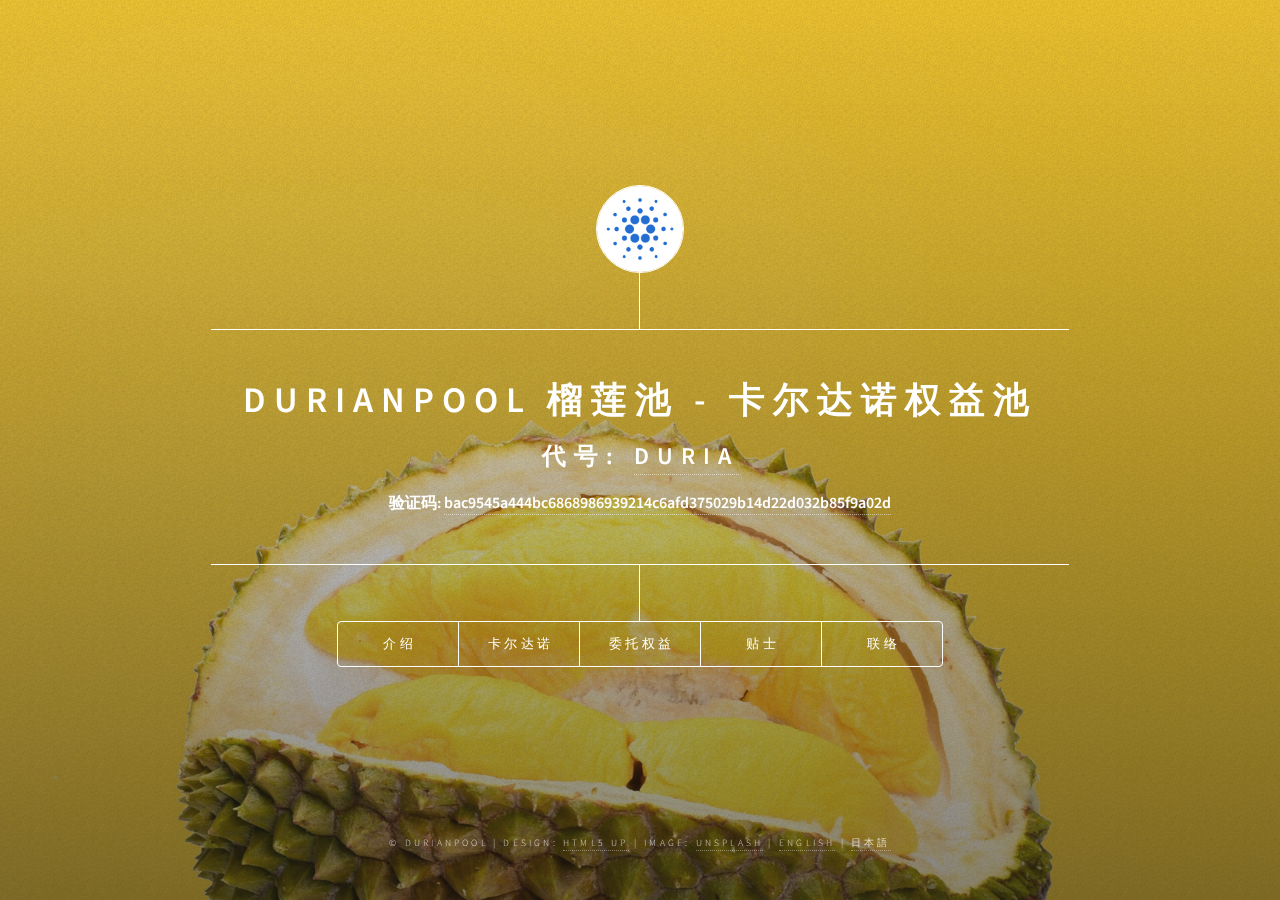
==== commit 956eb3df: "Update cn.html" ====
--- a/cn.html
+++ b/cn.html
@@ -424,7 +424,7 @@
  
 				<!-- Footer -->
 					<footer id="footer">
-                        <p class="copyright">&copy; Durianpool | Design: <a href="https://html5up.net">HTML5 UP</a> | Image: <a href="https://unsplash.com">Unsplash</a> | <a href="index.html">English</a> | <a href="#">日本語（準備中）</a></p>
+                        <p class="copyright">&copy; Durianpool | Design: <a href="https://html5up.net">HTML5 UP</a> | Image: <a href="https://unsplash.com">Unsplash</a> | <a href="index.html">English</a> | <a href="jp.html">日本語</a></p>
 					</footer>
 
 			</div>
